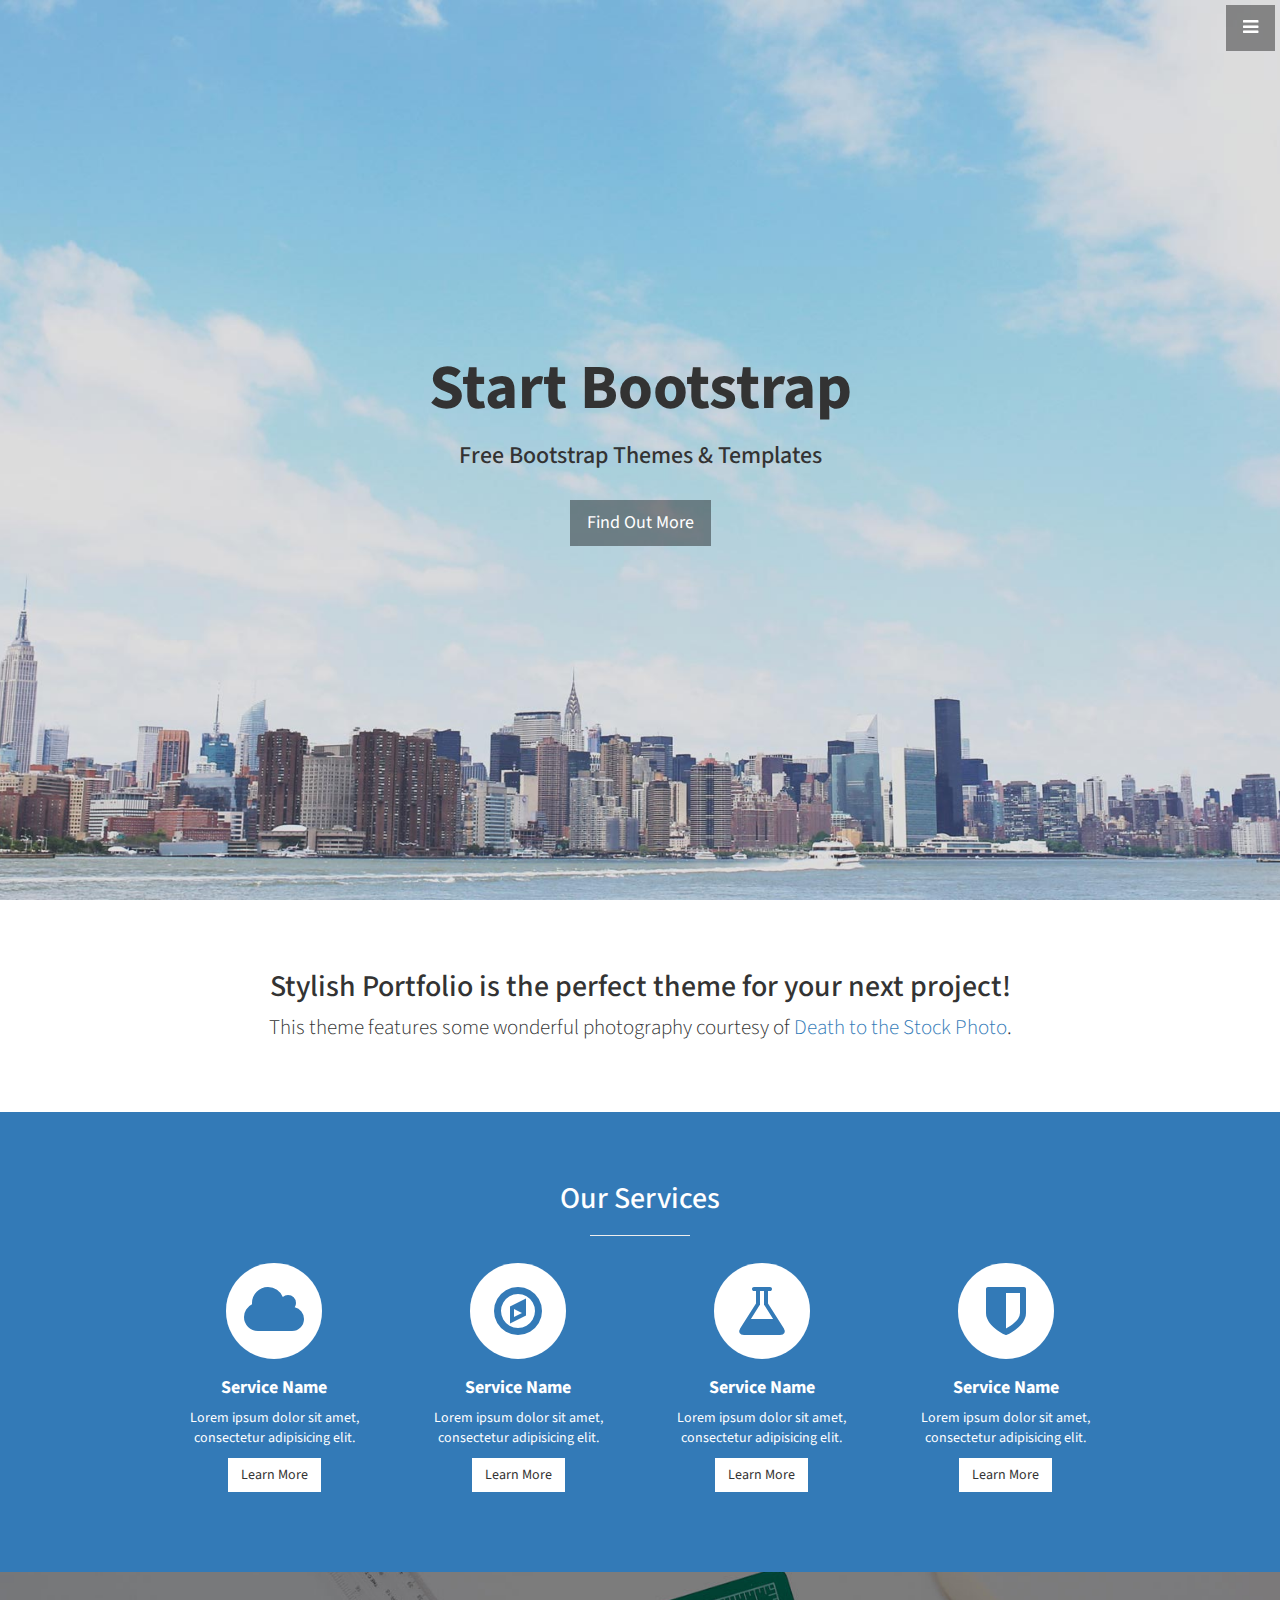
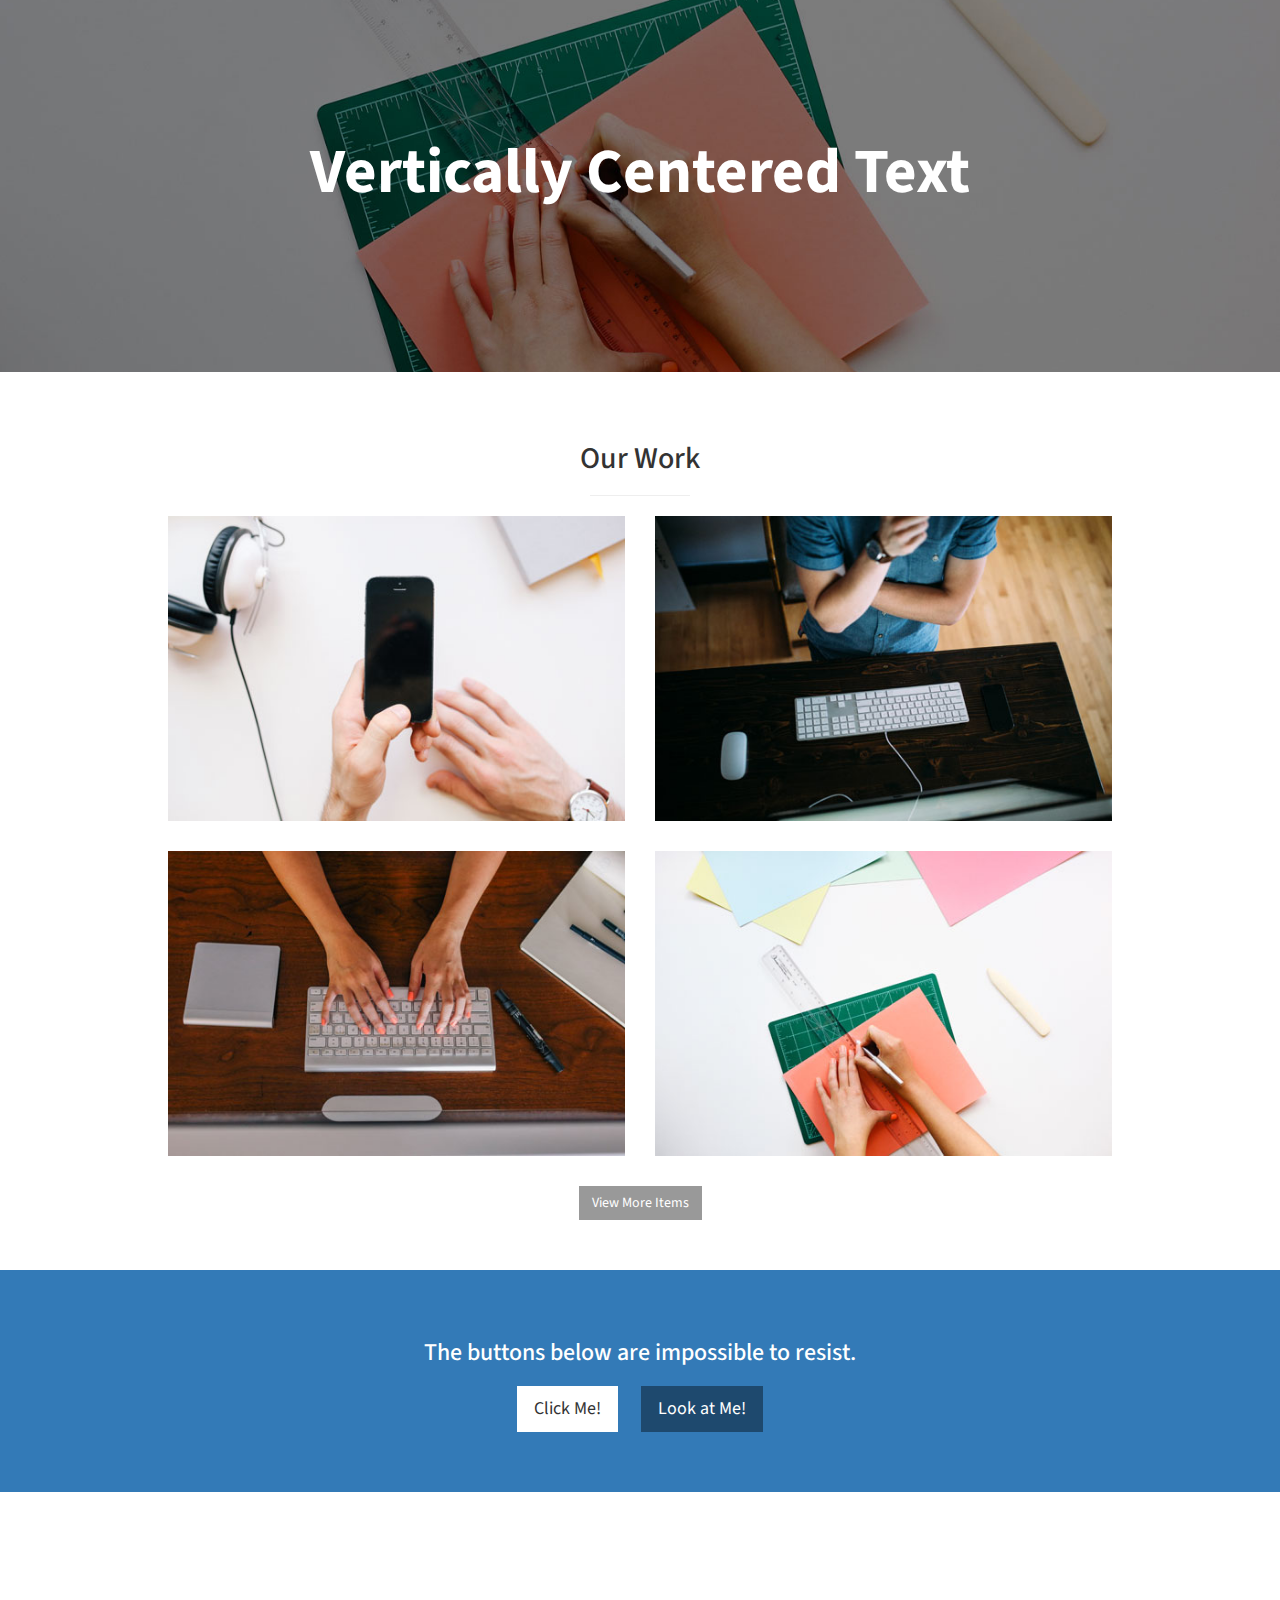
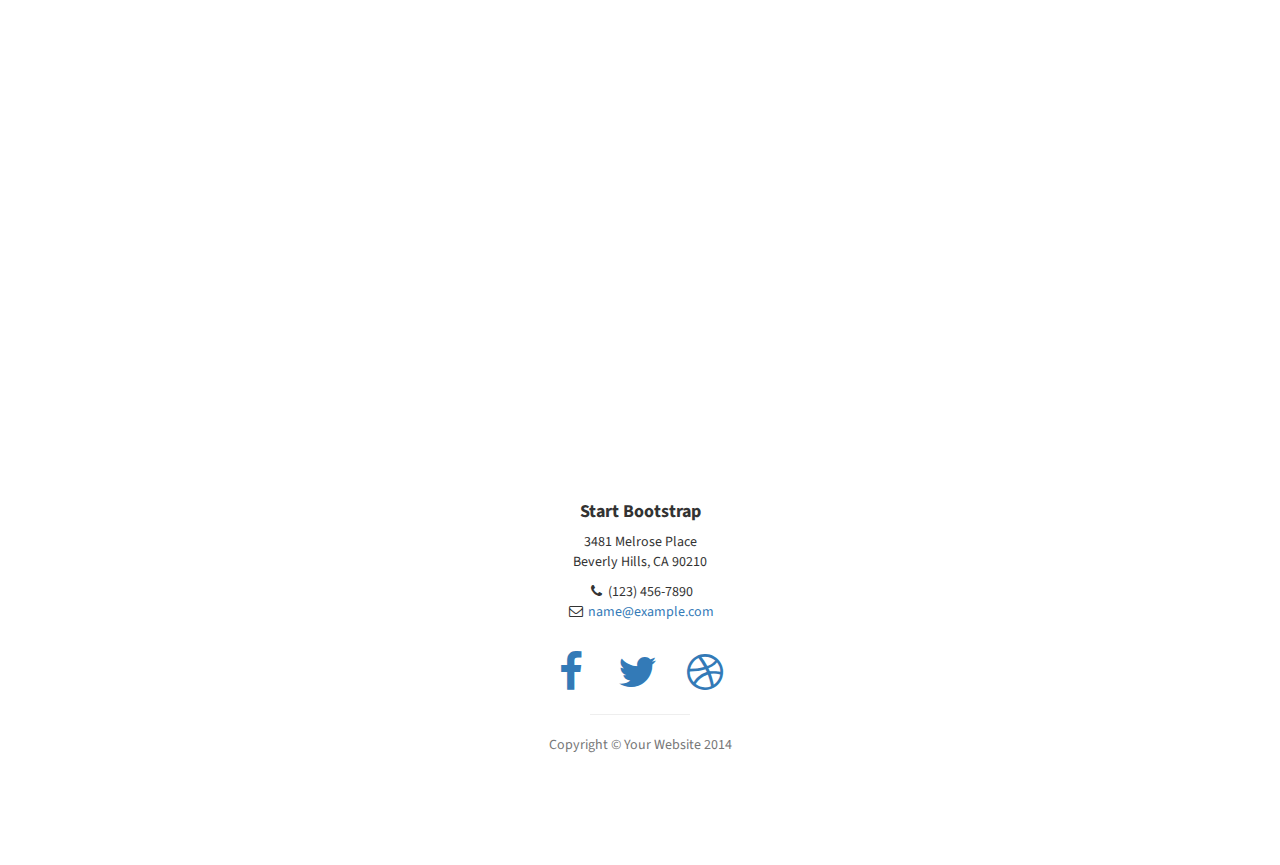
==== index.html @ 22fb888c "Bootstrap template now up" ====
<!DOCTYPE html>
<html lang="en">

<head>

    <meta charset="utf-8">
    <meta http-equiv="X-UA-Compatible" content="IE=edge">
    <meta name="viewport" content="width=device-width, initial-scale=1">
    <meta name="description" content="">
    <meta name="author" content="">

    <title>Stylish Portfolio - Start Bootstrap Theme</title>

    <!-- Bootstrap Core CSS -->
    <link href="css/bootstrap.min.css" rel="stylesheet">

    <!-- Custom CSS -->
    <link href="css/stylish-portfolio.css" rel="stylesheet">

    <!-- Custom Fonts -->
    <link href="font-awesome/css/font-awesome.min.css" rel="stylesheet" type="text/css">
    <link href="http://fonts.googleapis.com/css?family=Source+Sans+Pro:300,400,700,300italic,400italic,700italic" rel="stylesheet" type="text/css">

    <!-- HTML5 Shim and Respond.js IE8 support of HTML5 elements and media queries -->
    <!-- WARNING: Respond.js doesn't work if you view the page via file:// -->
    <!--[if lt IE 9]>
        <script src="https://oss.maxcdn.com/libs/html5shiv/3.7.0/html5shiv.js"></script>
        <script src="https://oss.maxcdn.com/libs/respond.js/1.4.2/respond.min.js"></script>
    <![endif]-->

</head>

<body>

    <!-- Navigation -->
    <a id="menu-toggle" href="#" class="btn btn-dark btn-lg toggle"><i class="fa fa-bars"></i></a>
    <nav id="sidebar-wrapper">
        <ul class="sidebar-nav">
            <a id="menu-close" href="#" class="btn btn-light btn-lg pull-right toggle"><i class="fa fa-times"></i></a>
            <li class="sidebar-brand">
                <a href="#top"  onclick = $("#menu-close").click(); >Start Bootstrap</a>
            </li>
            <li>
                <a href="#top" onclick = $("#menu-close").click(); >Home</a>
            </li>
            <li>
                <a href="#about" onclick = $("#menu-close").click(); >About</a>
            </li>
            <li>
                <a href="#services" onclick = $("#menu-close").click(); >Services</a>
            </li>
            <li>
                <a href="#portfolio" onclick = $("#menu-close").click(); >Portfolio</a>
            </li>
            <li>
                <a href="#contact" onclick = $("#menu-close").click(); >Contact</a>
            </li>
        </ul>
    </nav>

    <!-- Header -->
    <header id="top" class="header">
        <div class="text-vertical-center">
            <h1>Start Bootstrap</h1>
            <h3>Free Bootstrap Themes &amp; Templates</h3>
            <br>
            <a href="#about" class="btn btn-dark btn-lg">Find Out More</a>
        </div>
    </header>

    <!-- About -->
    <section id="about" class="about">
        <div class="container">
            <div class="row">
                <div class="col-lg-12 text-center">
                    <h2>Stylish Portfolio is the perfect theme for your next project!</h2>
                    <p class="lead">This theme features some wonderful photography courtesy of <a target="_blank" href="http://join.deathtothestockphoto.com/">Death to the Stock Photo</a>.</p>
                </div>
            </div>
            <!-- /.row -->
        </div>
        <!-- /.container -->
    </section>

    <!-- Services -->
    <!-- The circle icons use Font Awesome's stacked icon classes. For more information, visit http://fontawesome.io/examples/ -->
    <section id="services" class="services bg-primary">
        <div class="container">
            <div class="row text-center">
                <div class="col-lg-10 col-lg-offset-1">
                    <h2>Our Services</h2>
                    <hr class="small">
                    <div class="row">
                        <div class="col-md-3 col-sm-6">
                            <div class="service-item">
                                <span class="fa-stack fa-4x">
                                <i class="fa fa-circle fa-stack-2x"></i>
                                <i class="fa fa-cloud fa-stack-1x text-primary"></i>
                            </span>
                                <h4>
                                    <strong>Service Name</strong>
                                </h4>
                                <p>Lorem ipsum dolor sit amet, consectetur adipisicing elit.</p>
                                <a href="#" class="btn btn-light">Learn More</a>
                            </div>
                        </div>
                        <div class="col-md-3 col-sm-6">
                            <div class="service-item">
                                <span class="fa-stack fa-4x">
                                <i class="fa fa-circle fa-stack-2x"></i>
                                <i class="fa fa-compass fa-stack-1x text-primary"></i>
                            </span>
                                <h4>
                                    <strong>Service Name</strong>
                                </h4>
                                <p>Lorem ipsum dolor sit amet, consectetur adipisicing elit.</p>
                                <a href="#" class="btn btn-light">Learn More</a>
                            </div>
                        </div>
                        <div class="col-md-3 col-sm-6">
                            <div class="service-item">
                                <span class="fa-stack fa-4x">
                                <i class="fa fa-circle fa-stack-2x"></i>
                                <i class="fa fa-flask fa-stack-1x text-primary"></i>
                            </span>
                                <h4>
                                    <strong>Service Name</strong>
                                </h4>
                                <p>Lorem ipsum dolor sit amet, consectetur adipisicing elit.</p>
                                <a href="#" class="btn btn-light">Learn More</a>
                            </div>
                        </div>
                        <div class="col-md-3 col-sm-6">
                            <div class="service-item">
                                <span class="fa-stack fa-4x">
                                <i class="fa fa-circle fa-stack-2x"></i>
                                <i class="fa fa-shield fa-stack-1x text-primary"></i>
                            </span>
                                <h4>
                                    <strong>Service Name</strong>
                                </h4>
                                <p>Lorem ipsum dolor sit amet, consectetur adipisicing elit.</p>
                                <a href="#" class="btn btn-light">Learn More</a>
                            </div>
                        </div>
                    </div>
                    <!-- /.row (nested) -->
                </div>
                <!-- /.col-lg-10 -->
            </div>
            <!-- /.row -->
        </div>
        <!-- /.container -->
    </section>

    <!-- Callout -->
    <aside class="callout">
        <div class="text-vertical-center">
            <h1>Vertically Centered Text</h1>
        </div>
    </aside>

    <!-- Portfolio -->
    <section id="portfolio" class="portfolio">
        <div class="container">
            <div class="row">
                <div class="col-lg-10 col-lg-offset-1 text-center">
                    <h2>Our Work</h2>
                    <hr class="small">
                    <div class="row">
                        <div class="col-md-6">
                            <div class="portfolio-item">
                                <a href="#">
                                    <img class="img-portfolio img-responsive" src="img/portfolio-1.jpg">
                                </a>
                            </div>
                        </div>
                        <div class="col-md-6">
                            <div class="portfolio-item">
                                <a href="#">
                                    <img class="img-portfolio img-responsive" src="img/portfolio-2.jpg">
                                </a>
                            </div>
                        </div>
                        <div class="col-md-6">
                            <div class="portfolio-item">
                                <a href="#">
                                    <img class="img-portfolio img-responsive" src="img/portfolio-3.jpg">
                                </a>
                            </div>
                        </div>
                        <div class="col-md-6">
                            <div class="portfolio-item">
                                <a href="#">
                                    <img class="img-portfolio img-responsive" src="img/portfolio-4.jpg">
                                </a>
                            </div>
                        </div>
                    </div>
                    <!-- /.row (nested) -->
                    <a href="#" class="btn btn-dark">View More Items</a>
                </div>
                <!-- /.col-lg-10 -->
            </div>
            <!-- /.row -->
        </div>
        <!-- /.container -->
    </section>

    <!-- Call to Action -->
    <aside class="call-to-action bg-primary">
        <div class="container">
            <div class="row">
                <div class="col-lg-12 text-center">
                    <h3>The buttons below are impossible to resist.</h3>
                    <a href="#" class="btn btn-lg btn-light">Click Me!</a>
                    <a href="#" class="btn btn-lg btn-dark">Look at Me!</a>
                </div>
            </div>
        </div>
    </aside>

    <!-- Map -->
    <section id="contact" class="map">
        <iframe width="100%" height="100%" frameborder="0" scrolling="no" marginheight="0" marginwidth="0" src="https://maps.google.com/maps?f=q&amp;source=s_q&amp;hl=en&amp;geocode=&amp;q=Twitter,+Inc.,+Market+Street,+San+Francisco,+CA&amp;aq=0&amp;oq=twitter&amp;sll=28.659344,-81.187888&amp;sspn=0.128789,0.264187&amp;ie=UTF8&amp;hq=Twitter,+Inc.,+Market+Street,+San+Francisco,+CA&amp;t=m&amp;z=15&amp;iwloc=A&amp;output=embed"></iframe>
        <br />
        <small>
            <a href="https://maps.google.com/maps?f=q&amp;source=embed&amp;hl=en&amp;geocode=&amp;q=Twitter,+Inc.,+Market+Street,+San+Francisco,+CA&amp;aq=0&amp;oq=twitter&amp;sll=28.659344,-81.187888&amp;sspn=0.128789,0.264187&amp;ie=UTF8&amp;hq=Twitter,+Inc.,+Market+Street,+San+Francisco,+CA&amp;t=m&amp;z=15&amp;iwloc=A"></a>
        </small>
        </iframe>
    </section>

    <!-- Footer -->
    <footer>
        <div class="container">
            <div class="row">
                <div class="col-lg-10 col-lg-offset-1 text-center">
                    <h4><strong>Start Bootstrap</strong>
                    </h4>
                    <p>3481 Melrose Place<br>Beverly Hills, CA 90210</p>
                    <ul class="list-unstyled">
                        <li><i class="fa fa-phone fa-fw"></i> (123) 456-7890</li>
                        <li><i class="fa fa-envelope-o fa-fw"></i>  <a href="mailto:name@example.com">name@example.com</a>
                        </li>
                    </ul>
                    <br>
                    <ul class="list-inline">
                        <li>
                            <a href="#"><i class="fa fa-facebook fa-fw fa-3x"></i></a>
                        </li>
                        <li>
                            <a href="#"><i class="fa fa-twitter fa-fw fa-3x"></i></a>
                        </li>
                        <li>
                            <a href="#"><i class="fa fa-dribbble fa-fw fa-3x"></i></a>
                        </li>
                    </ul>
                    <hr class="small">
                    <p class="text-muted">Copyright &copy; Your Website 2014</p>
                </div>
            </div>
        </div>
    </footer>

    <!-- jQuery -->
    <script src="js/jquery.js"></script>

    <!-- Bootstrap Core JavaScript -->
    <script src="js/bootstrap.min.js"></script>

    <!-- Custom Theme JavaScript -->
    <script>
    // Closes the sidebar menu
    $("#menu-close").click(function(e) {
        e.preventDefault();
        $("#sidebar-wrapper").toggleClass("active");
    });

    // Opens the sidebar menu
    $("#menu-toggle").click(function(e) {
        e.preventDefault();
        $("#sidebar-wrapper").toggleClass("active");
    });

    // Scrolls to the selected menu item on the page
    $(function() {
        $('a[href*=#]:not([href=#])').click(function() {
            if (location.pathname.replace(/^\//, '') == this.pathname.replace(/^\//, '') || location.hostname == this.hostname) {

                var target = $(this.hash);
                target = target.length ? target : $('[name=' + this.hash.slice(1) + ']');
                if (target.length) {
                    $('html,body').animate({
                        scrollTop: target.offset().top
                    }, 1000);
                    return false;
                }
            }
        });
    });
    </script>

</body>

</html>
---- css/stylish-portfolio.css ----
/*!
 * Start Bootstrap - Stylish Portfolio Bootstrap Theme (http://startbootstrap.com)
 * Code licensed under the Apache License v2.0.
 * For details, see http://www.apache.org/licenses/LICENSE-2.0.
 */

/* Global Styles */

html,
body {
    width: 100%;
    height: 100%;
}

body {
    font-family: "Source Sans Pro","Helvetica Neue",Helvetica,Arial,sans-serif;
}

.text-vertical-center {
    display: table-cell;
    text-align: center;
    vertical-align: middle;
}

.text-vertical-center h1 {
    margin: 0;
    padding: 0;
    font-size: 4.5em;
    font-weight: 700;
}

/* Custom Button Styles */

.btn-dark {
    border-radius: 0;
    color: #fff;
    background-color: rgba(0,0,0,0.4);
}

.btn-dark:hover,
.btn-dark:focus,
.btn-dark:active {
    color: #fff;
    background-color: rgba(0,0,0,0.7);
}

.btn-light {
    border-radius: 0;
    color: #333;
    background-color: rgb(255,255,255);
}

.btn-light:hover,
.btn-light:focus,
.btn-light:active {
    color: #333;
    background-color: rgba(255,255,255,0.8);
}

/* Custom Horizontal Rule */

hr.small {
    max-width: 100px;
}

/* Side Menu */

#sidebar-wrapper {
    z-index: 1000;
    position: fixed;
    right: 0;
    width: 250px;
    height: 100%;
    margin-right: -250px;
    overflow-y: auto;
    background: #222;
    -webkit-transition: all 0.4s ease 0s;
    -moz-transition: all 0.4s ease 0s;
    -ms-transition: all 0.4s ease 0s;
    -o-transition: all 0.4s ease 0s;
    transition: all 0.4s ease 0s;
}

.sidebar-nav {
    position: absolute;
    top: 0;
    width: 250px;
    margin: 0;
    padding: 0;
    list-style: none;
}

.sidebar-nav li {
    text-indent: 20px;
    line-height: 40px;
}

.sidebar-nav li a {
    display: block;
    text-decoration: none;
    color: #999;
}

.sidebar-nav li a:hover {
    text-decoration: none;
    color: #fff;
    background: rgba(255,255,255,0.2);
}

.sidebar-nav li a:active,
.sidebar-nav li a:focus {
    text-decoration: none;
}

.sidebar-nav > .sidebar-brand {
    height: 55px;
    font-size: 18px;
    line-height: 55px;
}

.sidebar-nav > .sidebar-brand a {
    color: #999;
}

.sidebar-nav > .sidebar-brand a:hover {
    color: #fff;
    background: none;
}

#menu-toggle {
    z-index: 1;
    position: fixed;
    top: 0;
    right: 0;
}

#sidebar-wrapper.active {
    right: 250px;
    width: 250px;
    -webkit-transition: all 0.4s ease 0s;
    -moz-transition: all 0.4s ease 0s;
    -ms-transition: all 0.4s ease 0s;
    -o-transition: all 0.4s ease 0s;
    transition: all 0.4s ease 0s;
}

.toggle {
    margin: 5px 5px 0 0;
}

/* Header */

.header {
    display: table;
    position: relative;
    width: 100%;
    height: 100%;
    background: url(../img/bg.jpg) no-repeat center center scroll;
    -webkit-background-size: cover;
    -moz-background-size: cover;
    background-size: cover;
    -o-background-size: cover;
}

/* About */

.about {
    padding: 50px 0;
}

/* Services */

.services {
    padding: 50px 0;
}

.service-item {
    margin-bottom: 30px;
}

/* Callout */

.callout {
    display: table;
    width: 100%;
    height: 400px;
    color: #fff;
    background: url(../img/callout.jpg) no-repeat center center scroll;
    -webkit-background-size: cover;
    -moz-background-size: cover;
    background-size: cover;
    -o-background-size: cover;
}

/* Portfolio */

.portfolio {
    padding: 50px 0;
}

.portfolio-item {
    margin-bottom: 30px;
}

.img-portfolio {
    margin: 0 auto;
}

.img-portfolio:hover {
    opacity: 0.8;
}

/* Call to Action */

.call-to-action {
    padding: 50px 0;
}

.call-to-action .btn {
    margin: 10px;
}

/* Map */

.map {
    height: 500px;
}

@media(max-width:768px) {
    .map {
        height: 75%;
    }
}

/* Footer */

footer {
    padding: 100px 0;
}
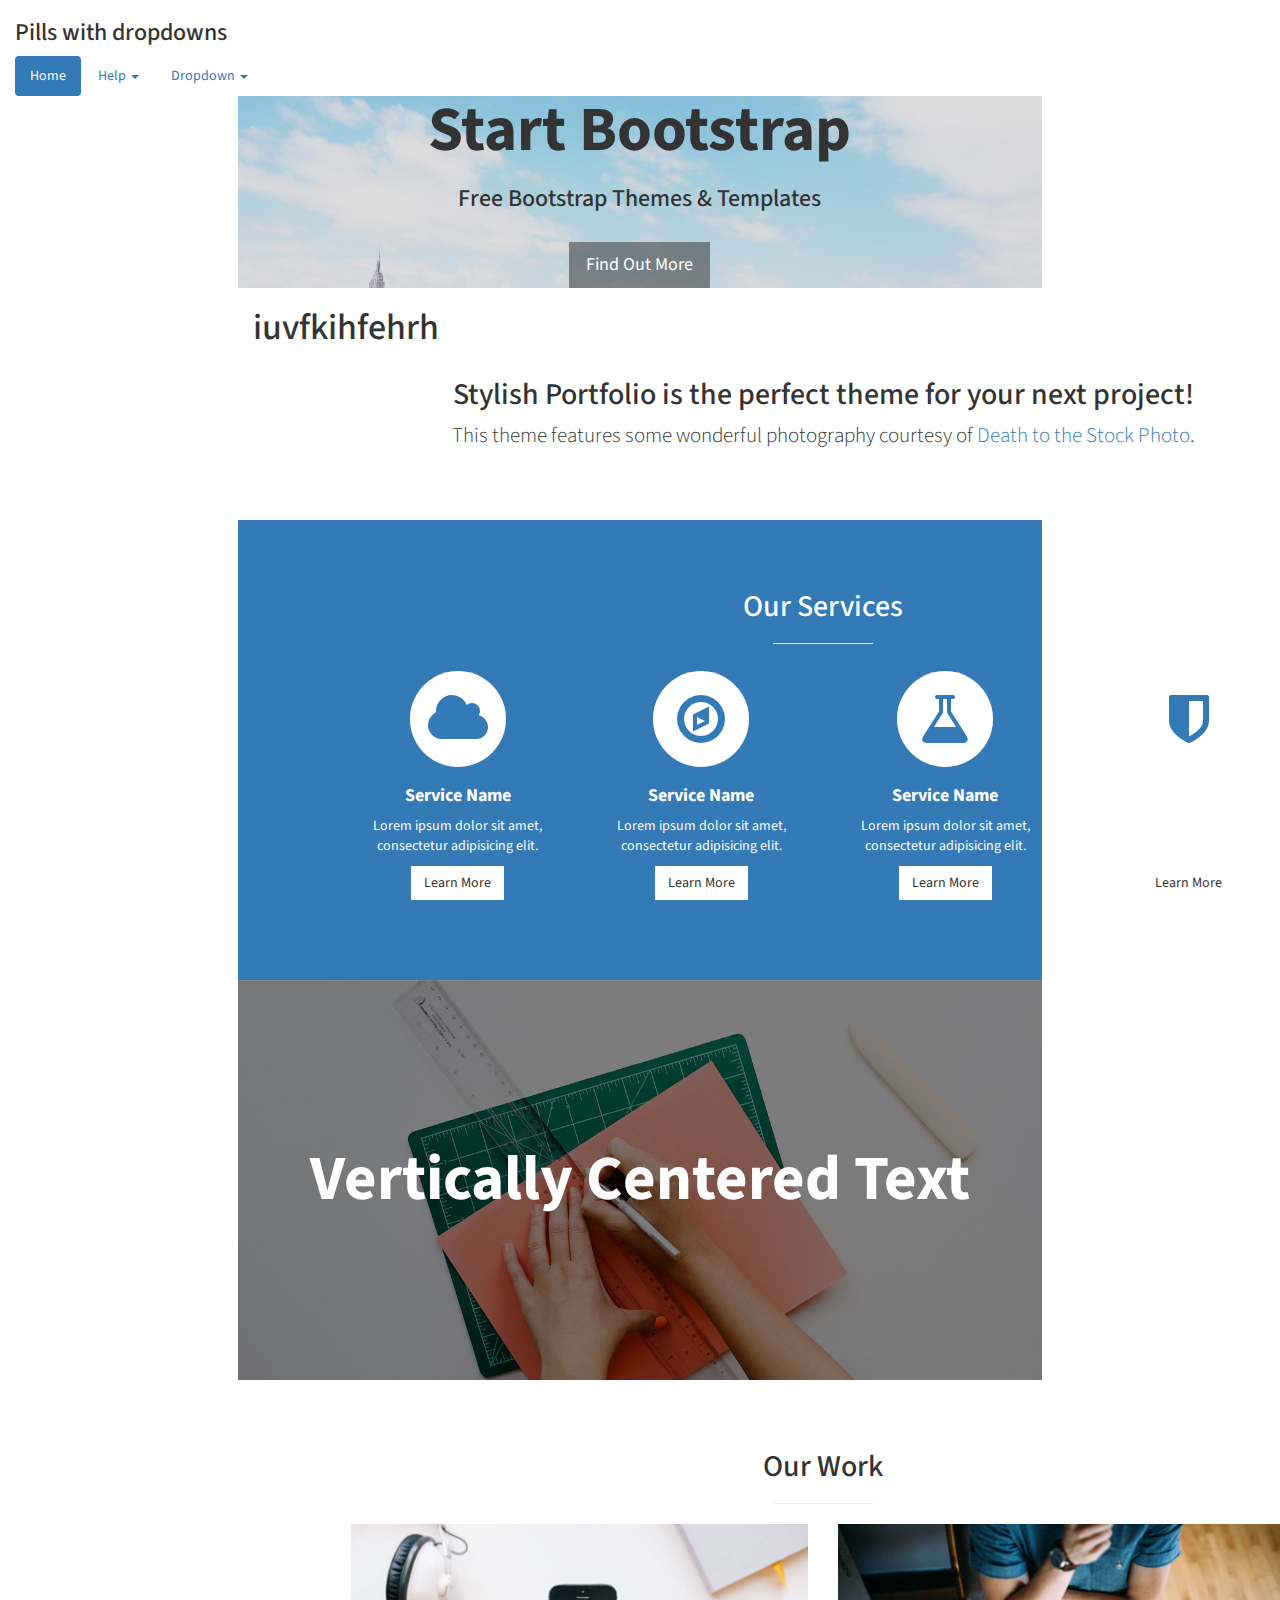
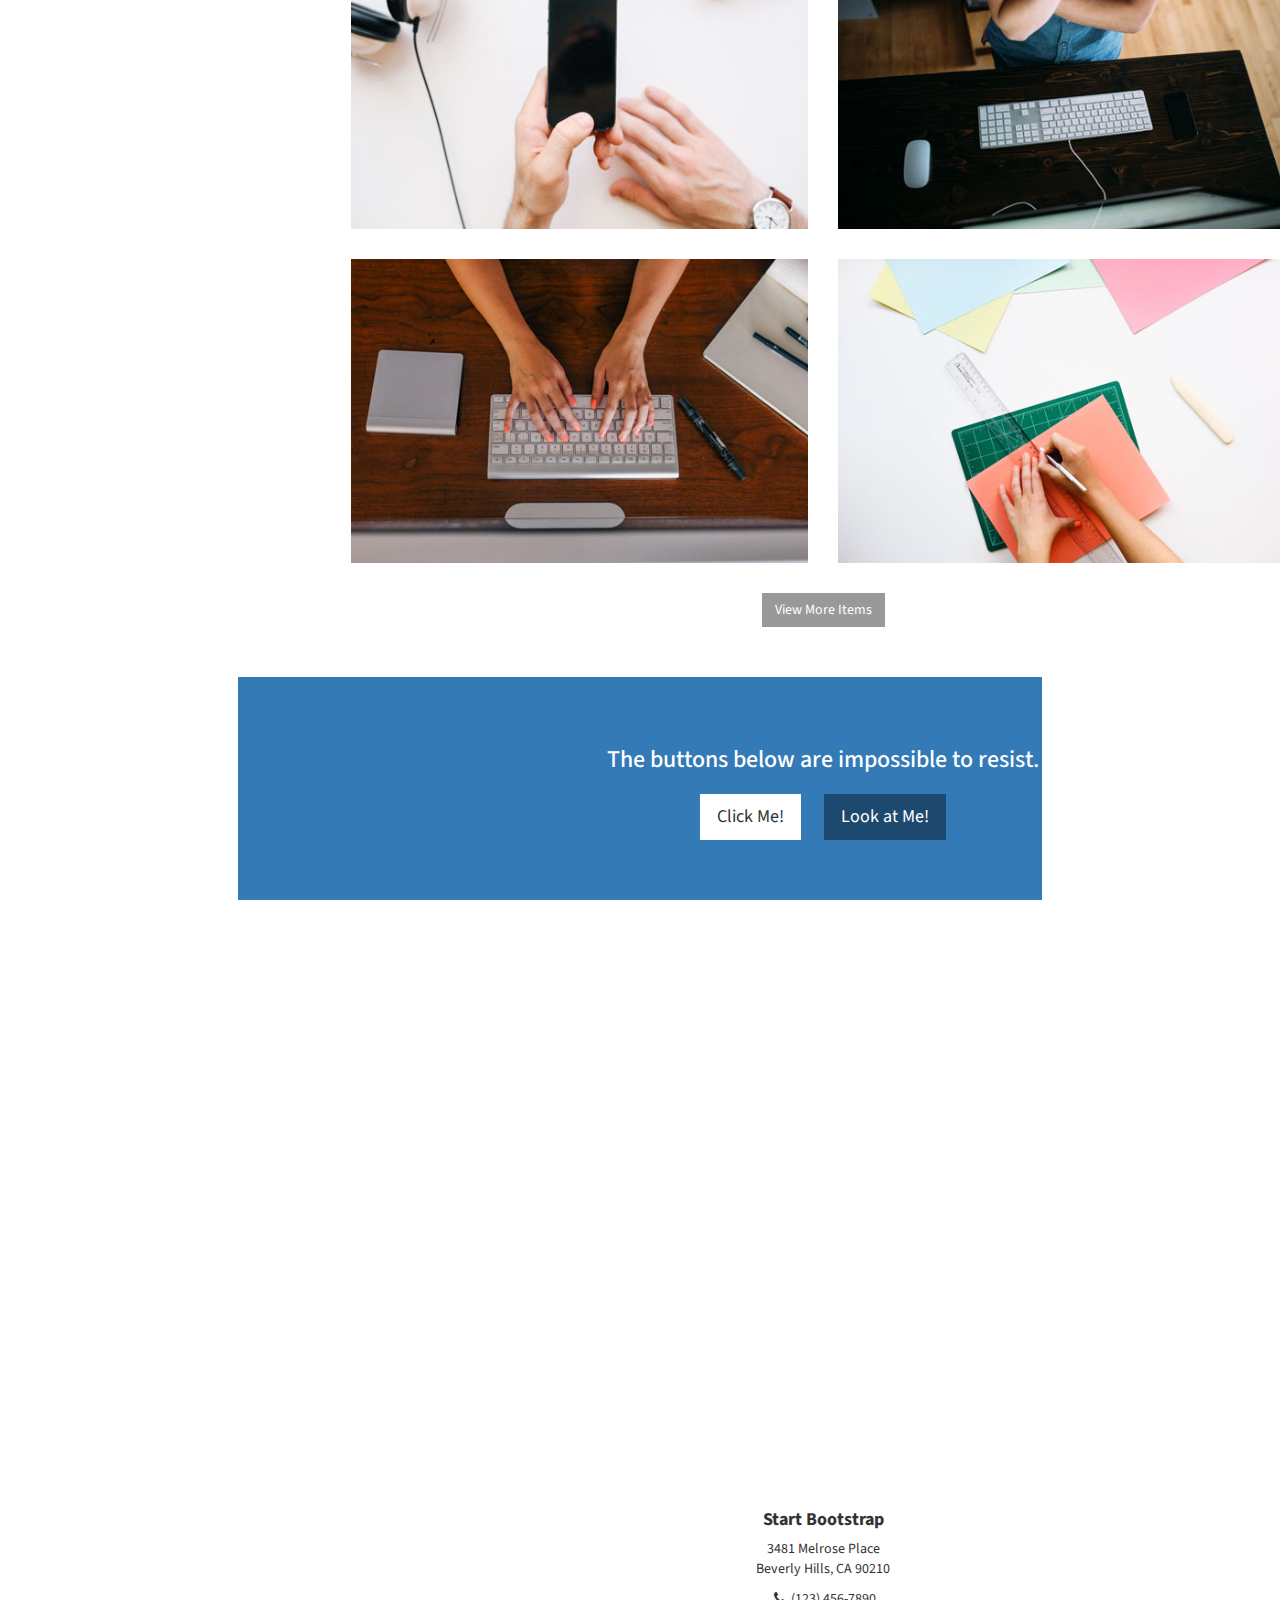
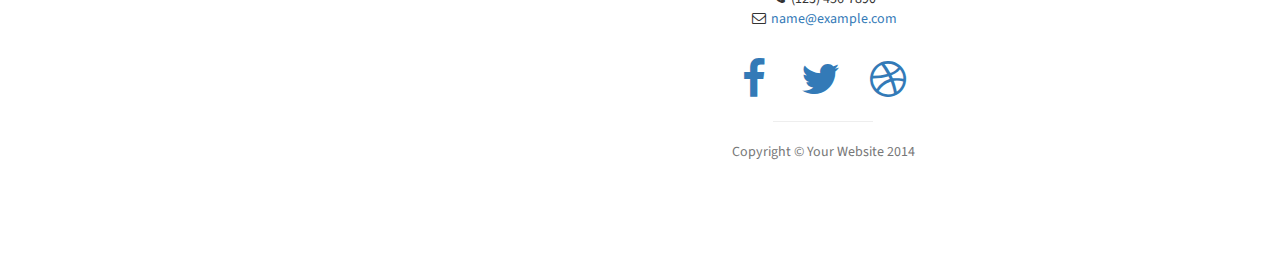
==== commit 659f37c8: "Home page updated" ====
--- a/index.html
+++ b/index.html
@@ -31,12 +31,12 @@
 </head>
 
 <body>
-
+<div class="col-md-12">
     <!-- Navigation -->
-    <a id="menu-toggle" href="#" class="btn btn-dark btn-lg toggle"><i class="fa fa-bars"></i></a>
+    <!-- <a id="menu-toggle" href="#" class="btn btn-dark btn-lg toggle"><i class="fa fa-bars"></i></a>
     <nav id="sidebar-wrapper">
         <ul class="sidebar-nav">
-            <a id="menu-close" href="#" class="btn btn-light btn-lg pull-right toggle"><i class="fa fa-times"></i></a>
+            <a id="menu-close" href="#" class="btn btn-light btn-lg pull-left toggle"><i class="fa fa-times"></i></a>
             <li class="sidebar-brand">
                 <a href="#top"  onclick = $("#menu-close").click(); >Start Bootstrap</a>
             </li>
@@ -56,9 +56,42 @@
                 <a href="#contact" onclick = $("#menu-close").click(); >Contact</a>
             </li>
         </ul>
-    </nav>
-
+    </nav> -->
+<h3>Pills with dropdowns</h3>
+  <div class="bs-example" data-example-id="nav-pills-with-dropdown">
+    <ul class="nav nav-pills">
+      <li role="presentation" class="active"><a href="#">Home</a></li>
+      <li role="presentation" class="dropdown">
+        <a class="dropdown-toggle" data-toggle="dropdown" href="#" role="button" aria-haspopup="true" aria-expanded="false">
+          Help <span class="caret"></span>
+        </a>
+        <ul class="dropdown-menu">
+          <li><a href="#">Action</a></li>
+          <li><a href="#">Another action</a></li>
+          <li><a href="#">Something else here</a></li>
+          <li role="separator" class="divider"></li>
+          <li><a href="#">Separated link</a></li>
+        </ul>
+      </li>
+      <li role="presentation" class="dropdown">
+        <a class="dropdown-toggle" data-toggle="dropdown" href="#" role="button" aria-haspopup="true" aria-expanded="false">
+          Dropdown <span class="caret"></span>
+        </a>
+        <ul class="dropdown-menu">
+          <li><a href="#">Action</a></li>
+          <li><a href="#">Another action</a></li>
+          <li><a href="#">Something else here</a></li>
+          <li role="separator" class="divider"></li>
+          <li><a href="#">Separated link</a></li>
+        </ul>
+      </li>
+    </ul>
+  </div>
+  <!-- this is the left navigation bar -->
+  <div class="col-md-2 nav-side-bg"></div>
+  <div class="col-md-8">
     <!-- Header -->
+	
     <header id="top" class="header">
         <div class="text-vertical-center">
             <h1>Start Bootstrap</h1>
@@ -67,6 +100,7 @@
             <a href="#about" class="btn btn-dark btn-lg">Find Out More</a>
         </div>
     </header>
+	<div class="nav-side-bg col-md-2"><h1>iuvfkihfehrh</h1></div>
 
     <!-- About -->
     <section id="about" class="about">
@@ -260,7 +294,12 @@
                 </div>
             </div>
         </div>
+		
     </footer>
+	</div>
+	<!-- this is the right navigation bar -->
+	<div class="col-md-2 nav-side-bg"></div>
+	</div>
 
     <!-- jQuery -->
     <script src="js/jquery.js"></script>
@@ -269,6 +308,7 @@
     <script src="js/bootstrap.min.js"></script>
 
     <!-- Custom Theme JavaScript -->
+
     <script>
     // Closes the sidebar menu
     $("#menu-close").click(function(e) {
@@ -298,6 +338,7 @@
             }
         });
     });
+	
     </script>
 
 </body>
--- a/css/stylish-portfolio.css
+++ b/css/stylish-portfolio.css
@@ -155,7 +155,7 @@
     position: relative;
     width: 100%;
     height: 100%;
-    background: url(../img/bg.jpg) no-repeat center center scroll;
+    background: url(../img/bg.jpg) no-repeat center center scroll; 
     -webkit-background-size: cover;
     -moz-background-size: cover;
     background-size: cover;
@@ -236,4 +236,8 @@
 
 footer {
     padding: 100px 0;
+}
+
+.nav-side-bg{
+	background-color:white; 	
 }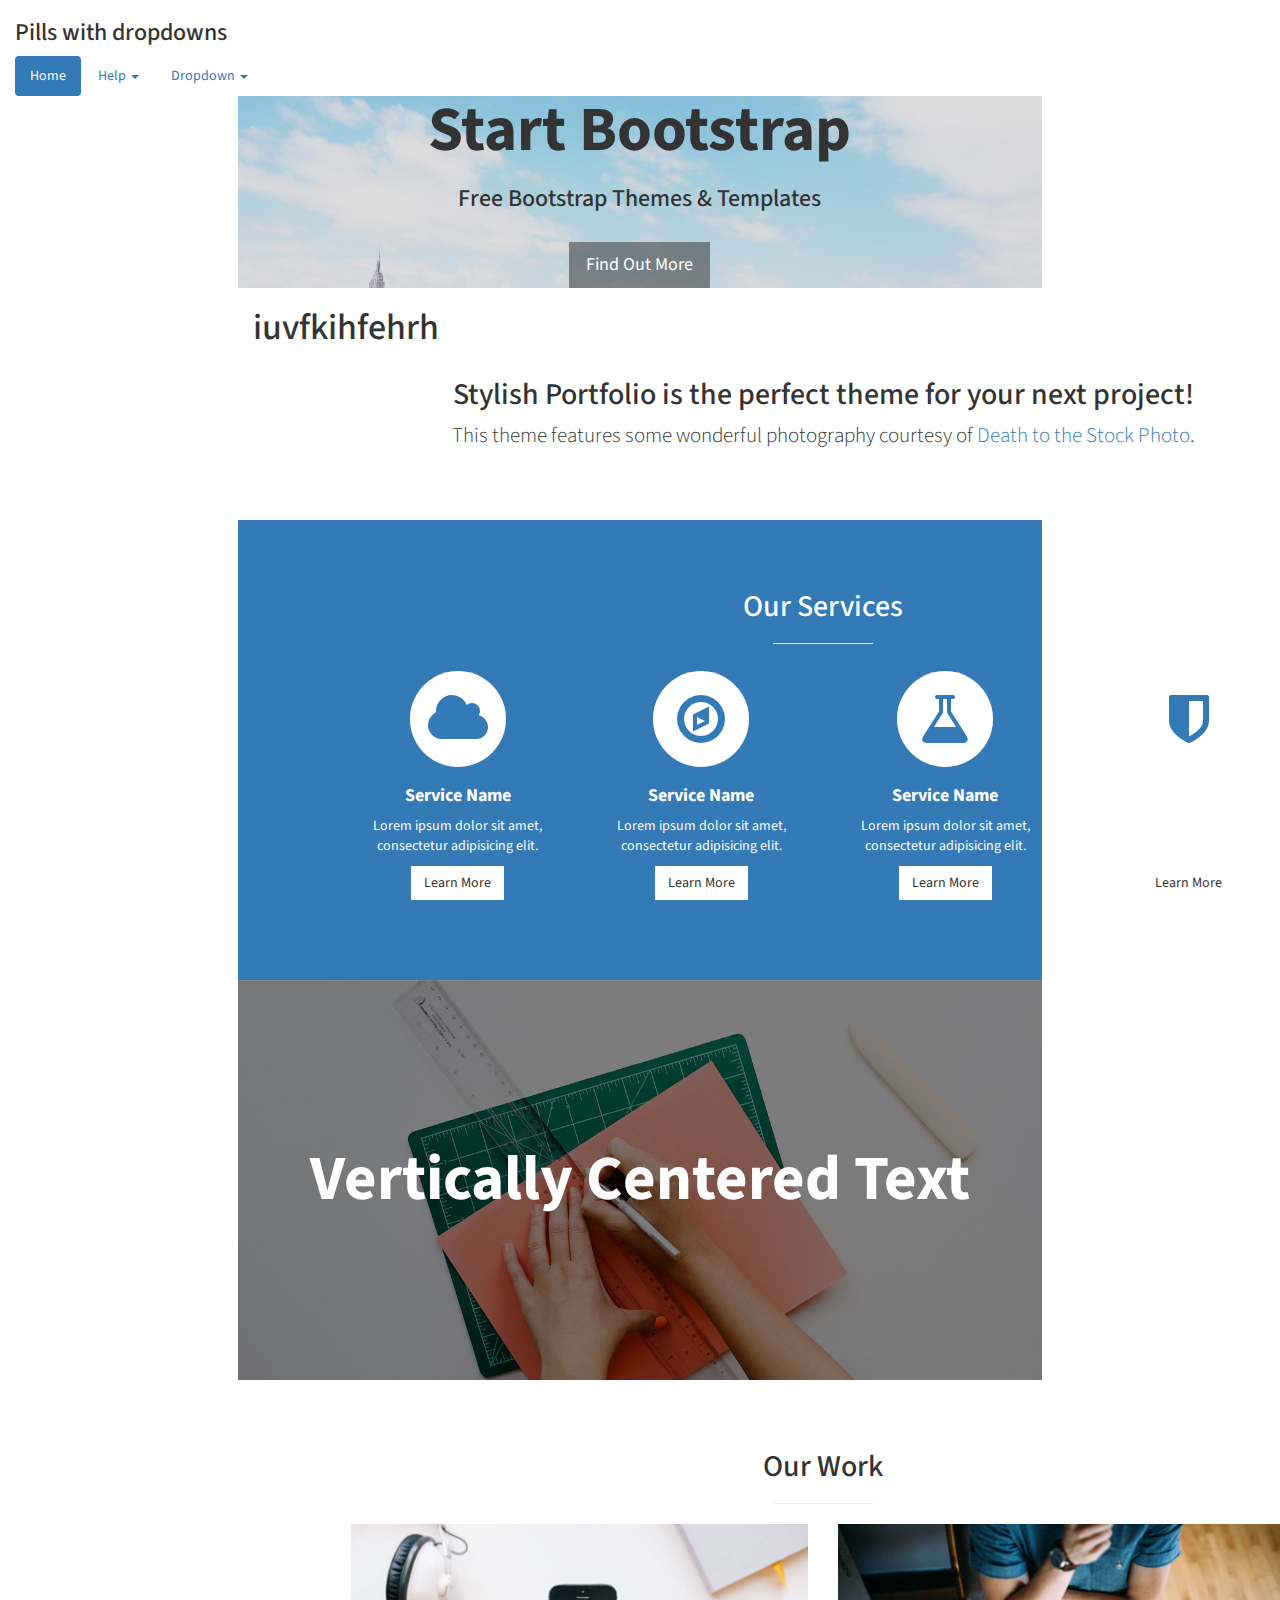
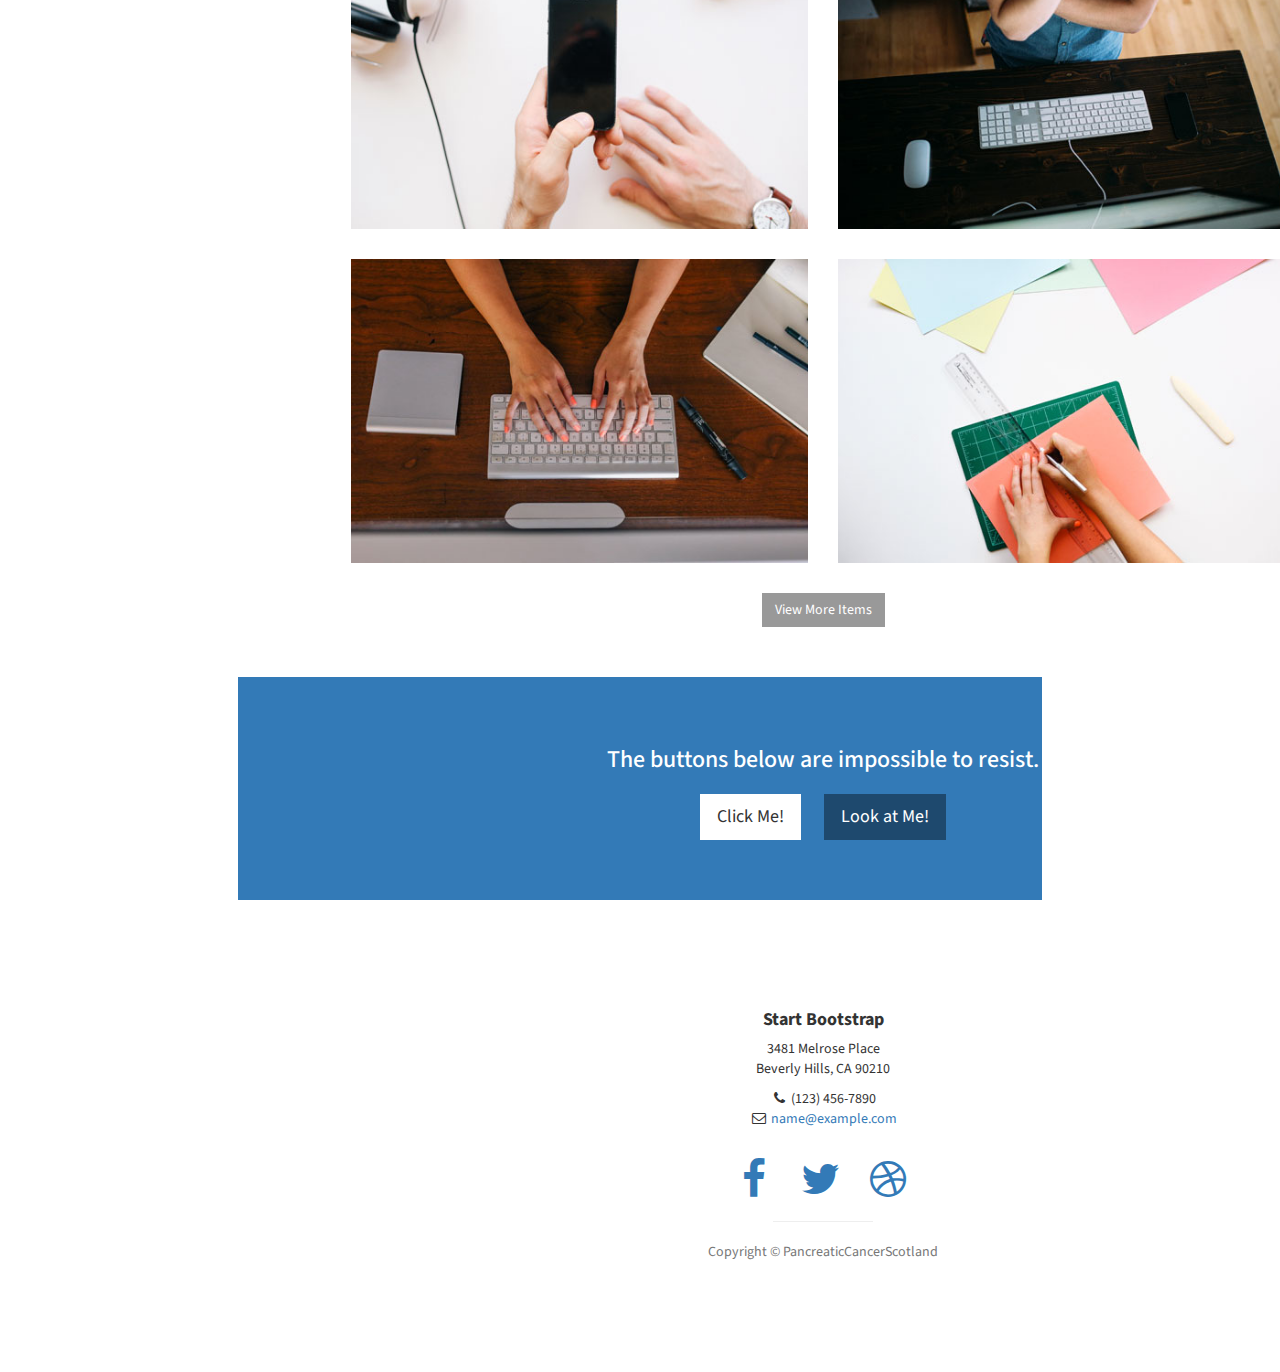
==== commit 692aebb2: "Merge branch 'master' of https://github.com/Glasgow2015/team-8" ====
--- a/index.html
+++ b/index.html
@@ -7,7 +7,7 @@
     <meta http-equiv="X-UA-Compatible" content="IE=edge">
     <meta name="viewport" content="width=device-width, initial-scale=1">
     <meta name="description" content="">
-    <meta name="author" content="">
+    <meta name="author" content="Scott" >
 
     <title>Stylish Portfolio - Start Bootstrap Theme</title>
 
@@ -254,16 +254,6 @@
         </div>
     </aside>
 
-    <!-- Map -->
-    <section id="contact" class="map">
-        <iframe width="100%" height="100%" frameborder="0" scrolling="no" marginheight="0" marginwidth="0" src="https://maps.google.com/maps?f=q&amp;source=s_q&amp;hl=en&amp;geocode=&amp;q=Twitter,+Inc.,+Market+Street,+San+Francisco,+CA&amp;aq=0&amp;oq=twitter&amp;sll=28.659344,-81.187888&amp;sspn=0.128789,0.264187&amp;ie=UTF8&amp;hq=Twitter,+Inc.,+Market+Street,+San+Francisco,+CA&amp;t=m&amp;z=15&amp;iwloc=A&amp;output=embed"></iframe>
-        <br />
-        <small>
-            <a href="https://maps.google.com/maps?f=q&amp;source=embed&amp;hl=en&amp;geocode=&amp;q=Twitter,+Inc.,+Market+Street,+San+Francisco,+CA&amp;aq=0&amp;oq=twitter&amp;sll=28.659344,-81.187888&amp;sspn=0.128789,0.264187&amp;ie=UTF8&amp;hq=Twitter,+Inc.,+Market+Street,+San+Francisco,+CA&amp;t=m&amp;z=15&amp;iwloc=A"></a>
-        </small>
-        </iframe>
-    </section>
-
     <!-- Footer -->
     <footer>
         <div class="container">
@@ -290,7 +280,7 @@
                         </li>
                     </ul>
                     <hr class="small">
-                    <p class="text-muted">Copyright &copy; Your Website 2014</p>
+                    <p class="text-muted">Copyright &copy; PancreaticCancerScotland</p>
                 </div>
             </div>
         </div>
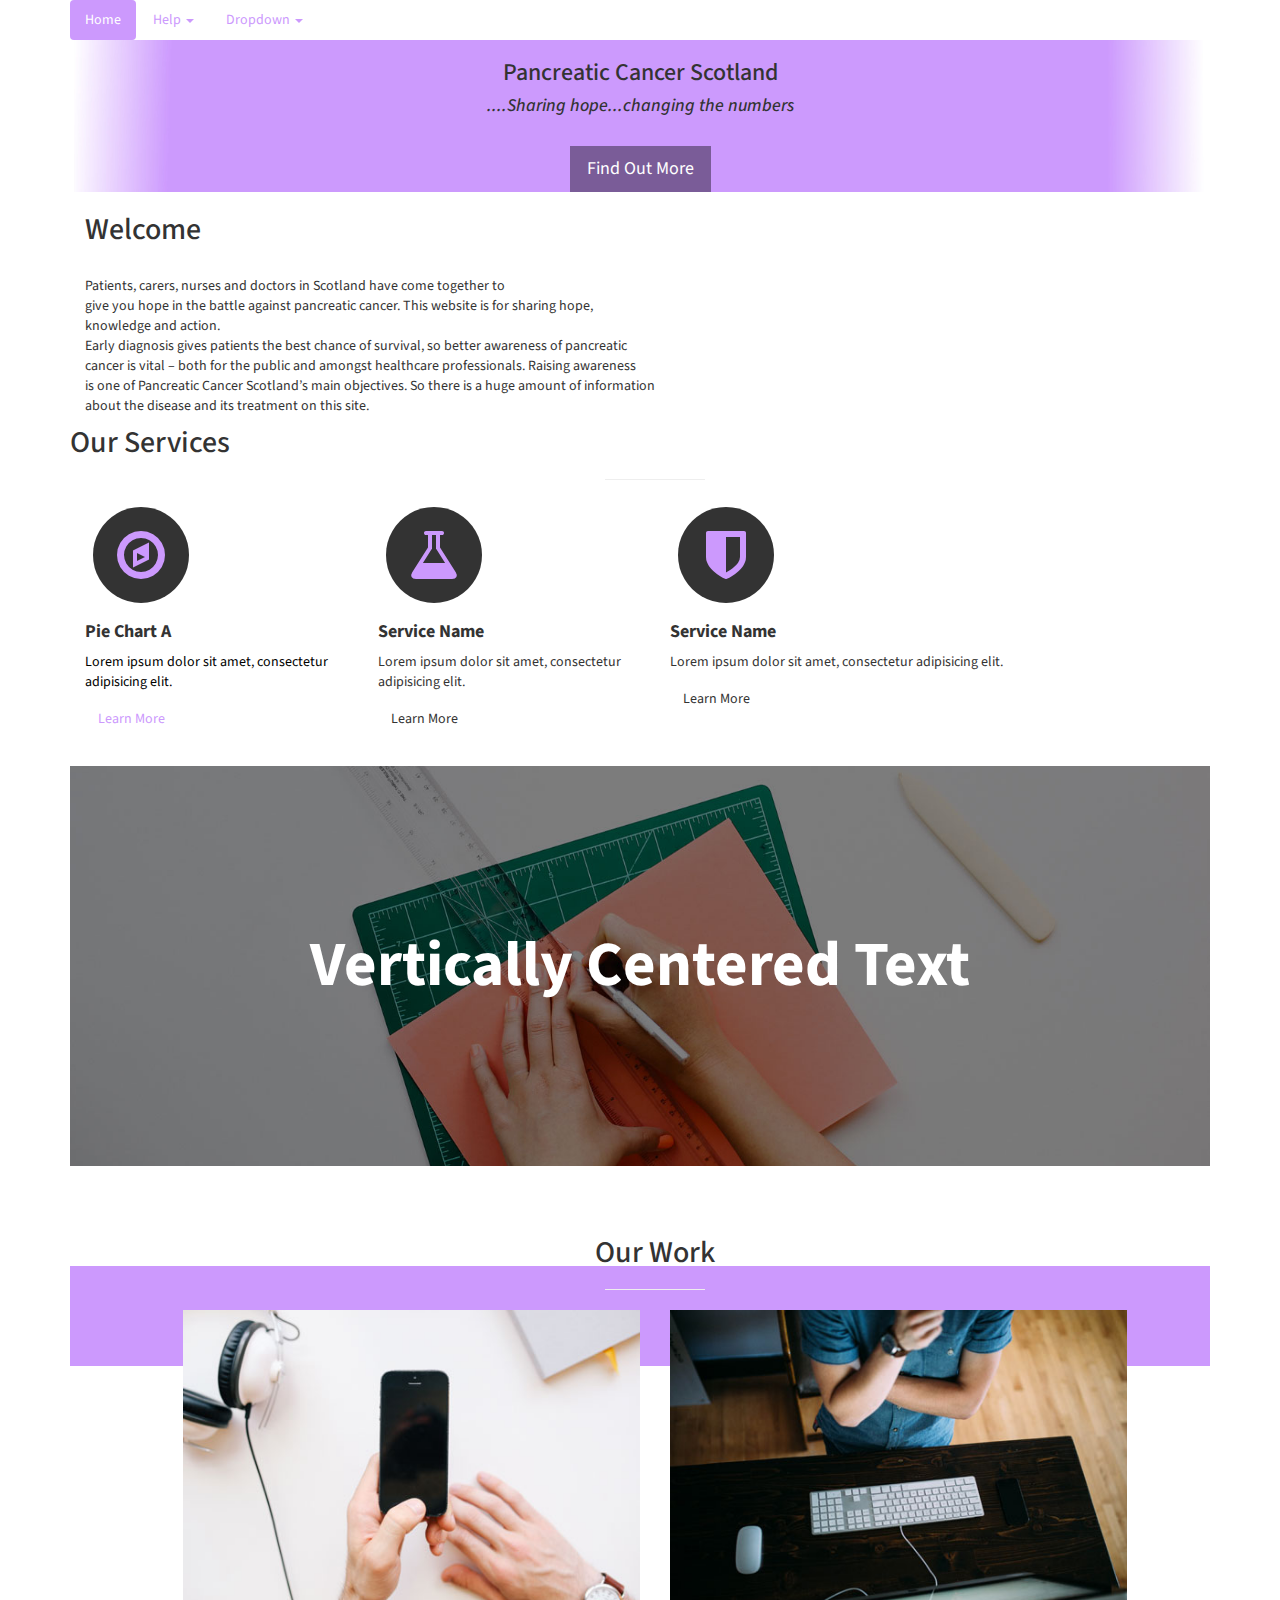
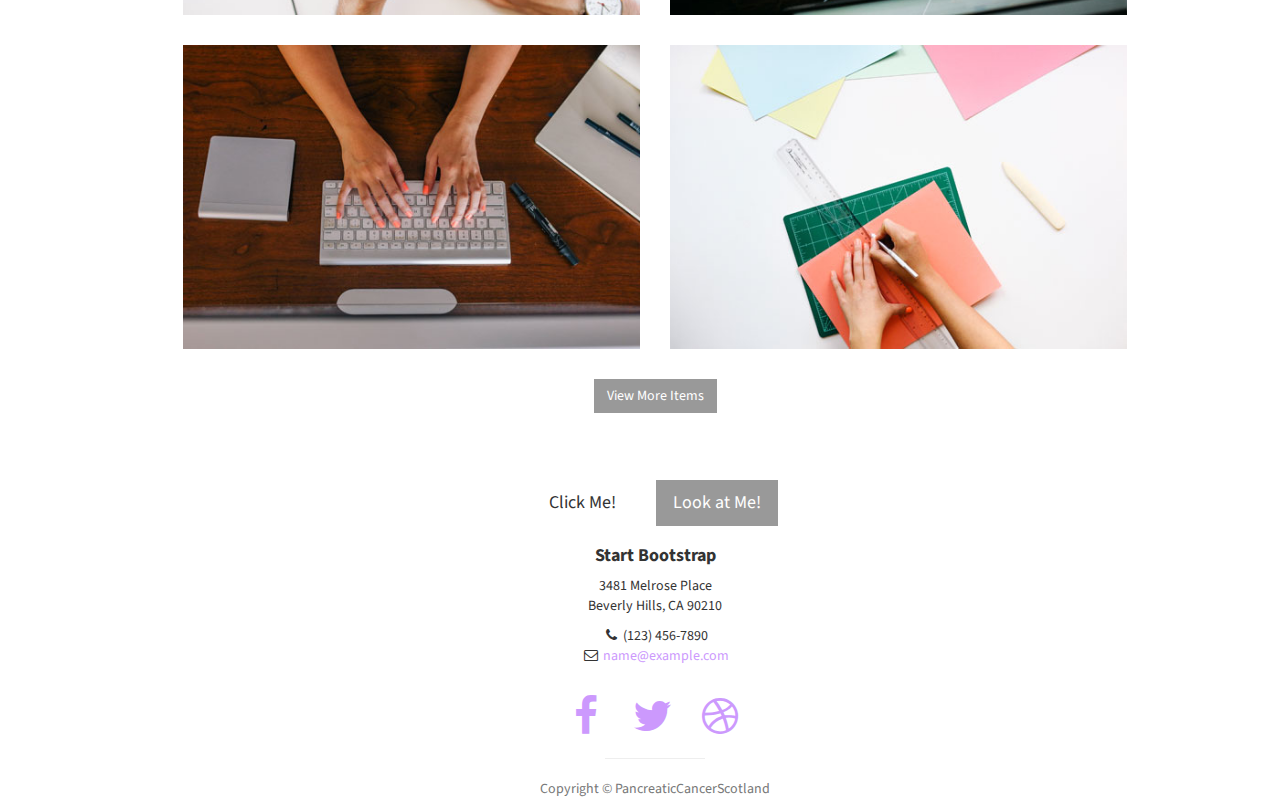
==== commit 5fa2c579: "added image for banner" ====
--- a/index.html
+++ b/index.html
@@ -31,33 +31,8 @@
 </head>
 
 <body>
-<div class="col-md-12">
-    <!-- Navigation -->
-    <!-- <a id="menu-toggle" href="#" class="btn btn-dark btn-lg toggle"><i class="fa fa-bars"></i></a>
-    <nav id="sidebar-wrapper">
-        <ul class="sidebar-nav">
-            <a id="menu-close" href="#" class="btn btn-light btn-lg pull-left toggle"><i class="fa fa-times"></i></a>
-            <li class="sidebar-brand">
-                <a href="#top"  onclick = $("#menu-close").click(); >Start Bootstrap</a>
-            </li>
-            <li>
-                <a href="#top" onclick = $("#menu-close").click(); >Home</a>
-            </li>
-            <li>
-                <a href="#about" onclick = $("#menu-close").click(); >About</a>
-            </li>
-            <li>
-                <a href="#services" onclick = $("#menu-close").click(); >Services</a>
-            </li>
-            <li>
-                <a href="#portfolio" onclick = $("#menu-close").click(); >Portfolio</a>
-            </li>
-            <li>
-                <a href="#contact" onclick = $("#menu-close").click(); >Contact</a>
-            </li>
-        </ul>
-    </nav> -->
-<h3>Pills with dropdowns</h3>
+
+<div class="container">
   <div class="bs-example" data-example-id="nav-pills-with-dropdown">
     <ul class="nav nav-pills">
       <li role="presentation" class="active"><a href="#">Home</a></li>
@@ -87,71 +62,72 @@
       </li>
     </ul>
   </div>
+  
+  </div>
+  <div class="container">
   <!-- this is the left navigation bar -->
   <div class="col-md-2 nav-side-bg"></div>
   <div class="col-md-8">
-    <!-- Header -->
+  <!-- this is the right navigation bar -->
+	<div class="col-md-2 nav-side-bg"></div>
+	</div>
 	
     <header id="top" class="header">
-        <div class="text-vertical-center">
-            <h1>Start Bootstrap</h1>
-            <h3>Free Bootstrap Themes &amp; Templates</h3>
-            <br>
-            <a href="#about" class="btn btn-dark btn-lg">Find Out More</a>
-        </div>
+		<div style="width:70%;background-image:url(img/untitled.jpg); background-repeat:no-repeat; background-position:50px 0px" class="text-vertical-center">
+			<div style="width:100%" class="text-center">
+				<h3>Pancreatic Cancer Scotland </h3>
+				
+				
+				
+				
+				<h4><i>....Sharing hope...changing the numbers</i></h4>
+				<br>
+				<a href="#about" class="btn btn-dark btn-lg">Find Out More</a>
+				
+			</div>
+		</div>
     </header>
-	<div class="nav-side-bg col-md-2"><h1>iuvfkihfehrh</h1></div>
-
-    <!-- About -->
-    <section id="about" class="about">
+	<div class="nav-side-bg col-md-2"></div>
+                <div class="col-lg-12 text-center">
+                    <h2 align="left">Welcome</h2>
+                    <br>
+					<p align="left">Patients, carers, nurses and doctors in Scotland have come together to<br>
+					give you hope in the battle against pancreatic cancer. This website is for sharing hope,<br>
+					knowledge and action.<br>
+					Early diagnosis gives patients the best chance of survival, so better awareness of pancreatic<br>
+					cancer is vital – both for the public and amongst healthcare professionals. Raising awareness<br>
+					is one of Pancreatic Cancer Scotland’s main objectives. So there is a huge amount of information <br>
+					about the disease and its treatment on this site.
+					
+              
+            </div>
+            
+       
+         
+    <!-- Services -->
+    <!-- The circle icons use Font Awesome's stacked icon classes. For more information, visit http://fontawesome.io/examples/ -->
+    <section id="charts">
         <div class="container">
             <div class="row">
-                <div class="col-lg-12 text-center">
-                    <h2>Stylish Portfolio is the perfect theme for your next project!</h2>
-                    <p class="lead">This theme features some wonderful photography courtesy of <a target="_blank" href="http://join.deathtothestockphoto.com/">Death to the Stock Photo</a>.</p>
-                </div>
-            </div>
-            <!-- /.row -->
-        </div>
-        <!-- /.container -->
-    </section>
-
-    <!-- Services -->
-    <!-- The circle icons use Font Awesome's stacked icon classes. For more information, visit http://fontawesome.io/examples/ -->
-    <section id="services" class="services bg-primary">
-        <div class="container">
-            <div class="row text-center">
-                <div class="col-lg-10 col-lg-offset-1">
+
                     <h2>Our Services</h2>
                     <hr class="small">
-                    <div class="row">
-                        <div class="col-md-3 col-sm-6">
-                            <div class="service-item">
-                                <span class="fa-stack fa-4x">
-                                <i class="fa fa-circle fa-stack-2x"></i>
-                                <i class="fa fa-cloud fa-stack-1x text-primary"></i>
-                            </span>
-                                <h4>
-                                    <strong>Service Name</strong>
-                                </h4>
-                                <p>Lorem ipsum dolor sit amet, consectetur adipisicing elit.</p>
-                                <a href="#" class="btn btn-light">Learn More</a>
-                            </div>
-                        </div>
-                        <div class="col-md-3 col-sm-6">
-                            <div class="service-item">
+                    <div class="row"> 
+                        </div>
+                        <div class="col-md-3">
+                            <div class="Pie Chart A">
                                 <span class="fa-stack fa-4x">
                                 <i class="fa fa-circle fa-stack-2x"></i>
                                 <i class="fa fa-compass fa-stack-1x text-primary"></i>
                             </span>
                                 <h4>
-                                    <strong>Service Name</strong>
+                                    <strong>Pie Chart A</strong>
                                 </h4>
-                                <p>Lorem ipsum dolor sit amet, consectetur adipisicing elit.</p>
-                                <a href="#" class="btn btn-light">Learn More</a>
-                            </div>
-                        </div>
-                        <div class="col-md-3 col-sm-6">
+                                <p style="color:black">Lorem ipsum dolor sit amet, consectetur adipisicing elit.</p>
+                                <a href="#" class="btn btn-">Learn More</a>
+                            </div>
+                        </div>
+                        <div class="col-md-3">
                             <div class="service-item">
                                 <span class="fa-stack fa-4x">
                                 <i class="fa fa-circle fa-stack-2x"></i>
@@ -164,7 +140,7 @@
                                 <a href="#" class="btn btn-light">Learn More</a>
                             </div>
                         </div>
-                        <div class="col-md-3 col-sm-6">
+                        <div class="col-md-4">
                             <div class="service-item">
                                 <span class="fa-stack fa-4x">
                                 <i class="fa fa-circle fa-stack-2x"></i>
@@ -181,11 +157,11 @@
                     <!-- /.row (nested) -->
                 </div>
                 <!-- /.col-lg-10 -->
-            </div>
+     
             <!-- /.row -->
-        </div>
+        </section>
         <!-- /.container -->
-    </section>
+    
 
     <!-- Callout -->
     <aside class="callout">
@@ -287,9 +263,8 @@
 		
     </footer>
 	</div>
-	<!-- this is the right navigation bar -->
-	<div class="col-md-2 nav-side-bg"></div>
-	</div>
+	
+
 
     <!-- jQuery -->
     <script src="js/jquery.js"></script>
--- a/css/stylish-portfolio.css
+++ b/css/stylish-portfolio.css
@@ -156,6 +156,8 @@
     width: 100%;
     height: 100%;
     background: url(../img/bg.jpg) no-repeat center center scroll; 
+	
+	
     -webkit-background-size: cover;
     -moz-background-size: cover;
     background-size: cover;
